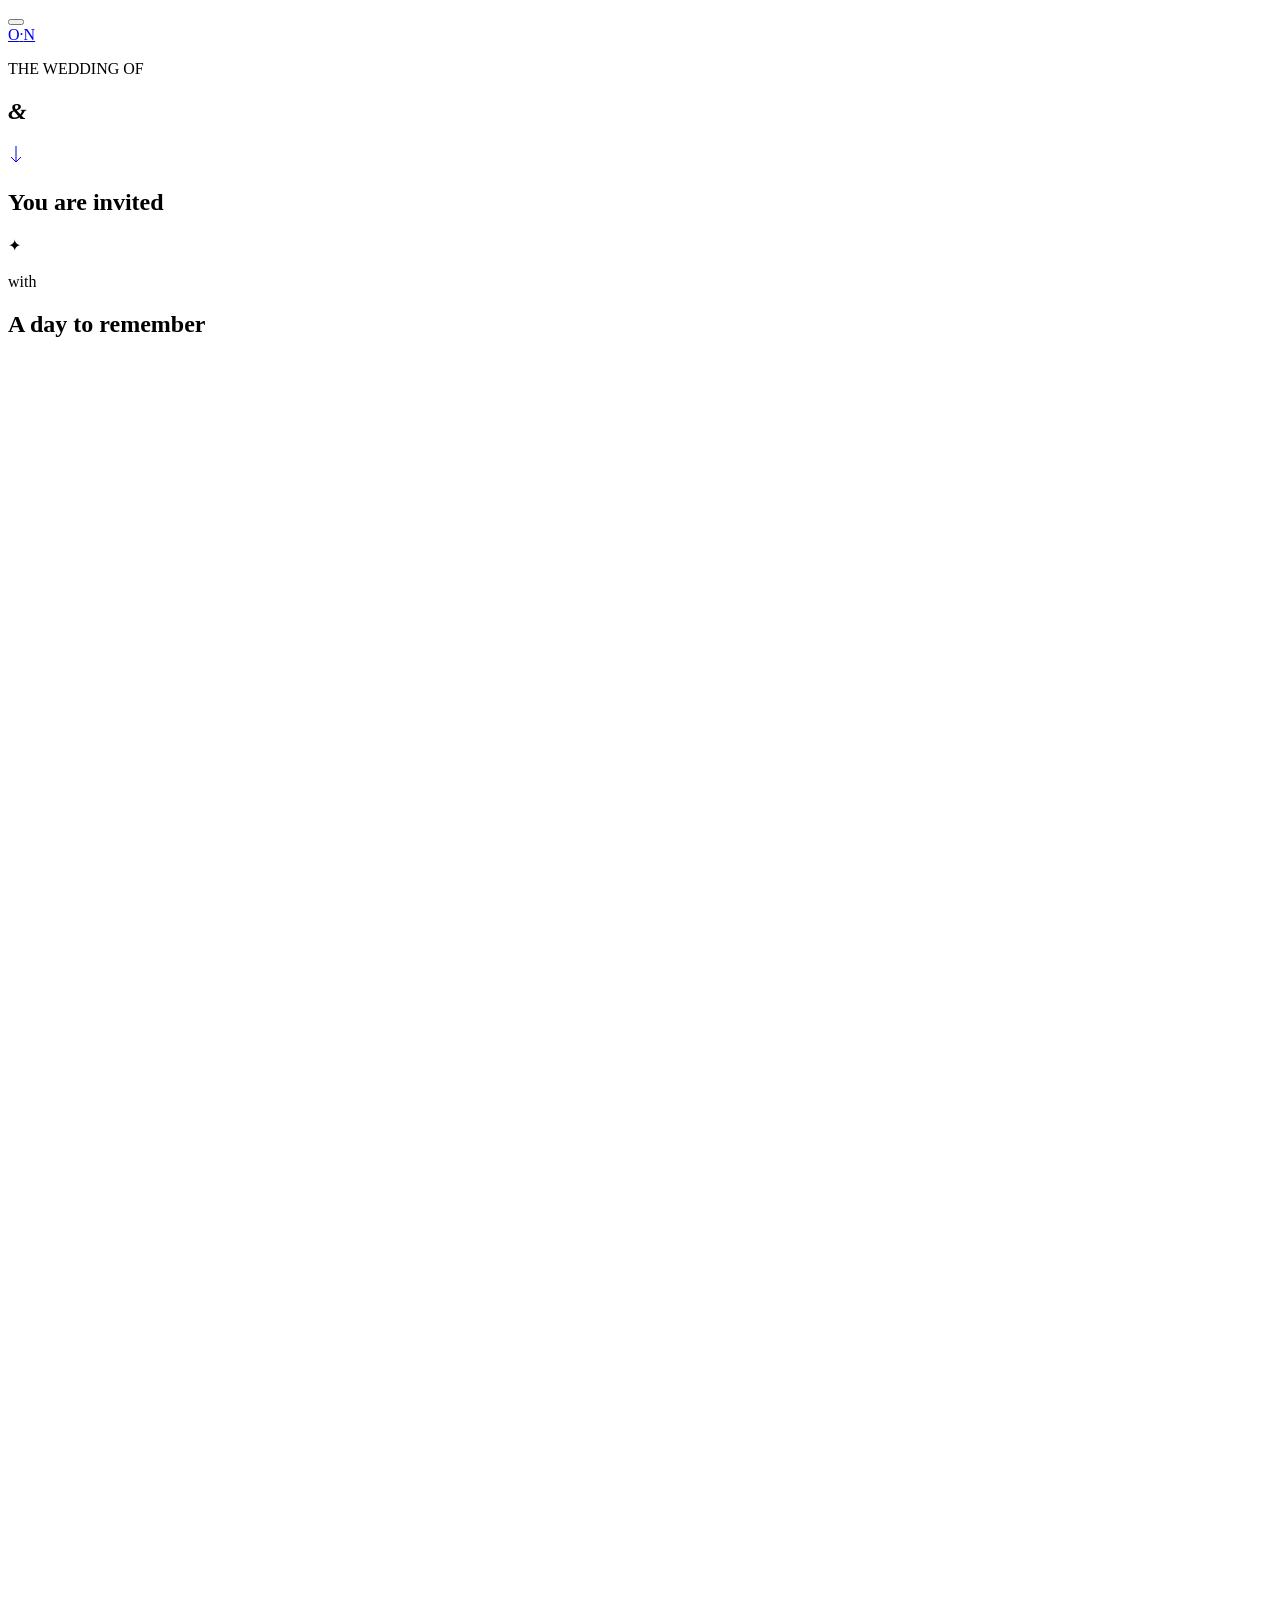
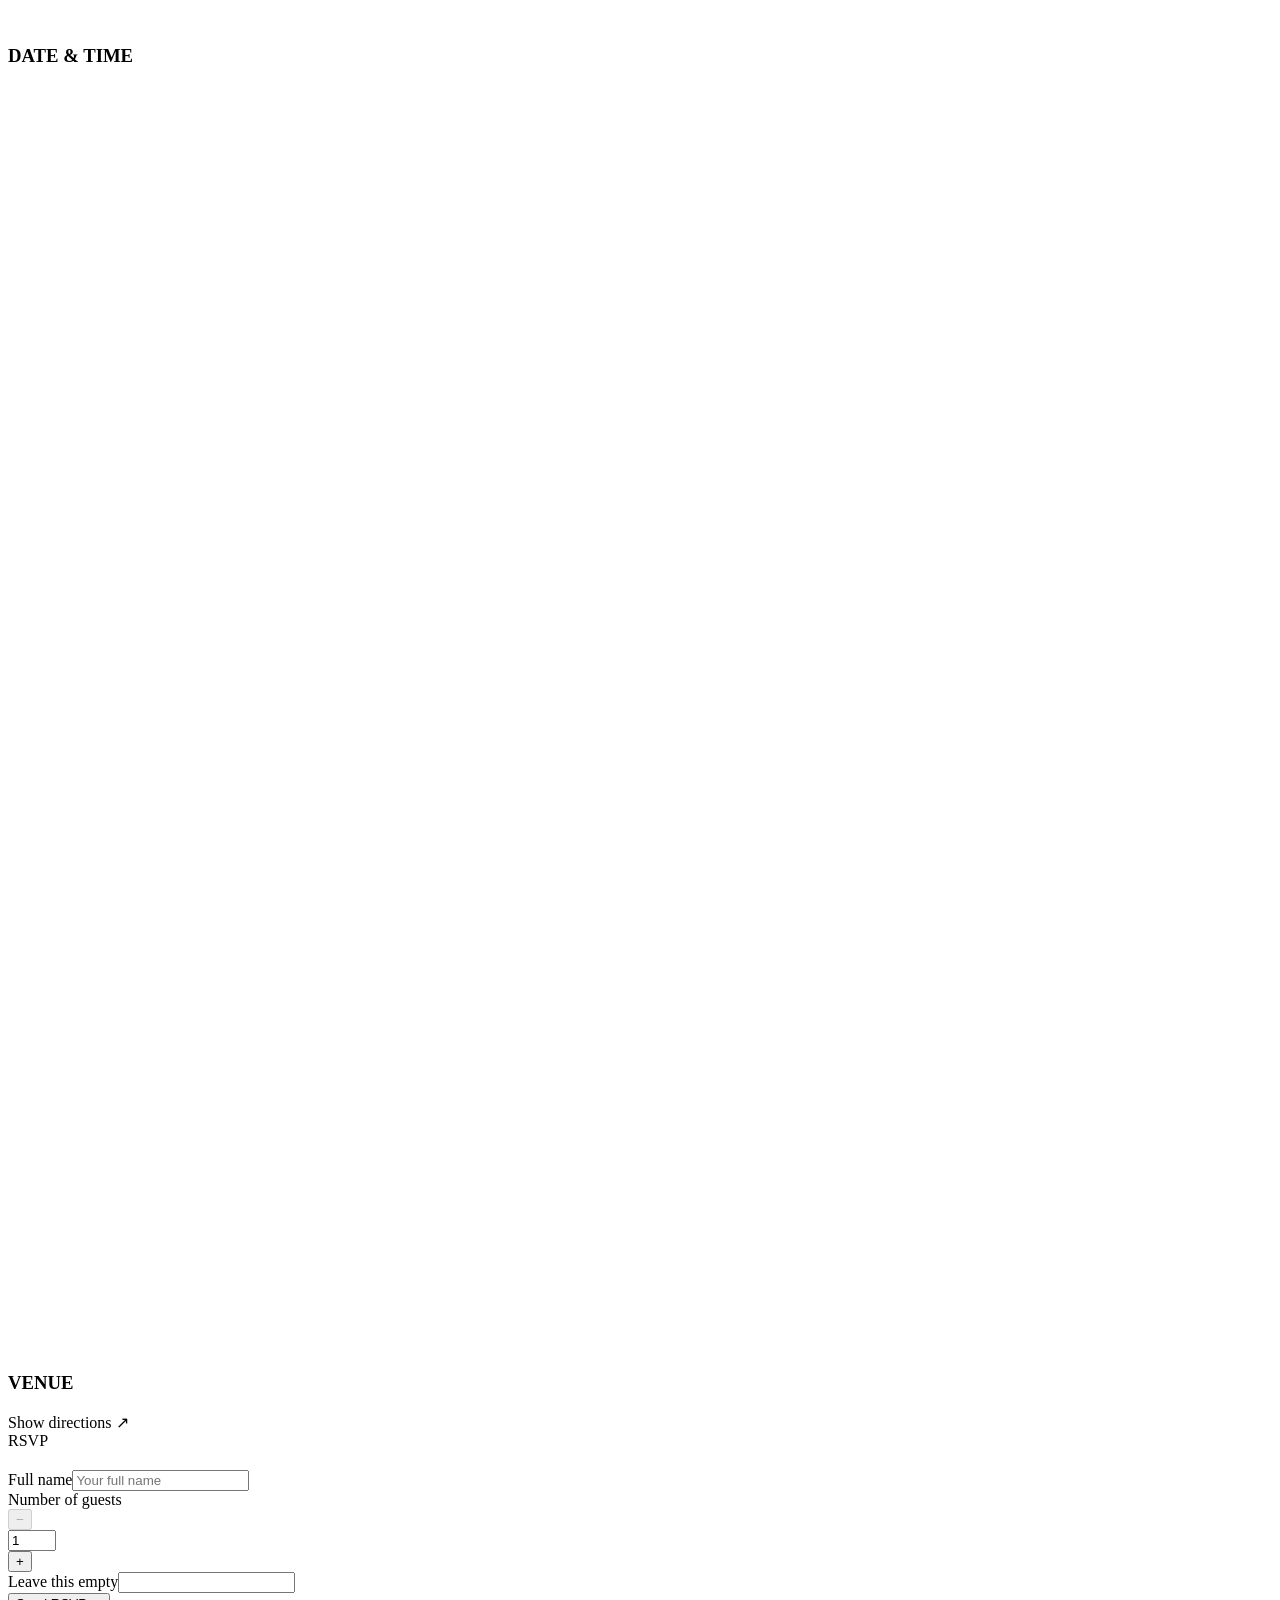
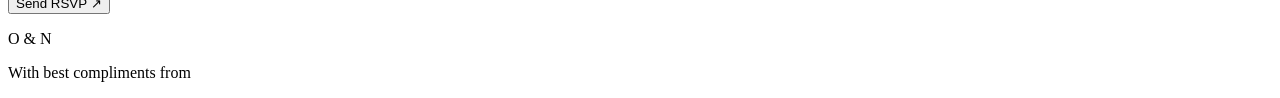
==== nidhin/index.html @ ab28ab64 "Create index.html" ====
<!doctype html>
<html lang="en">
<head>
<meta charset="UTF-8"><meta name="viewport" content="width=device-width, initial-scale=1, viewport-fit=cover"><meta name="theme-color" content="#f6f2e9">
<title>Nidhin K Cherian with Olivia Ann Shaji | 26 December 2026</title><meta name="description" content="An invitation from Nidhin’s family. Saturday, 26 December 2026. Wedding- 11:00 am. St. Thomas Marthoma Church (SCS), Thiruvalla.">
<meta property="og:type" content="website"><meta property="og:title" content="Nidhin K Cherian with Olivia Ann Shaji | 26 December 2026"><meta property="og:description" content="An invitation from Nidhin’s family. Saturday, 26 December 2026. Wedding- 11:00 am. St. Thomas Marthoma Church (SCS), Thiruvalla."><meta property="og:url" content="https://nidhincherian98.github.io/olivia-nidhin-wedding/nidhin/"><meta property="og:image" content="https://nidhincherian98.github.io/olivia-nidhin-wedding/og.png"><meta property="og:image:width" content="1536"><meta property="og:image:height" content="1024"><meta name="twitter:card" content="summary_large_image"><meta name="twitter:title" content="Nidhin K Cherian with Olivia Ann Shaji | 26 December 2026"><meta name="twitter:description" content="An invitation from Nidhin’s family. Saturday, 26 December 2026. Wedding- 11:00 am. St. Thomas Marthoma Church (SCS), Thiruvalla."><meta name="twitter:image" content="https://nidhincherian98.github.io/olivia-nidhin-wedding/og.png">
<link rel="icon" href="/olivia-nidhin-wedding/favicon.svg" type="image/svg+xml"><link rel="preconnect" href="https://fonts.googleapis.com"><link rel="preconnect" href="https://fonts.gstatic.com" crossorigin><link href="https://fonts.googleapis.com/css2?family=Cormorant+Garamond:ital,wght@0,400;0,500;0,600;1,400;1,500&family=DM+Sans:wght@400;500&display=swap" rel="stylesheet"><link rel="stylesheet" href="/olivia-nidhin-wedding/style.css?v=3d270fa381a2"><link rel="preload" href="/olivia-nidhin-wedding/florals.webp" as="image">
<script src="/olivia-nidhin-wedding/content.js?v=b2e755d96387" defer></script><script src="/olivia-nidhin-wedding/app.js?v=c8d9e3e3cae9" defer></script>
</head>
<body data-side="nidhin" class="sealed">
<div id="cover" class="cover">
  <div class="flap flap-left"><div class="cover-frame"></div></div><div class="flap flap-right"><div class="cover-frame"></div></div>
  <div class="ribbon ribbon-left"></div><div class="ribbon ribbon-right"></div>
  <button id="open-invitation" class="bow-button" aria-label="Untie the ribbon and open the wedding invitation">
    <span class="bow-piece bow-left"></span><span class="bow-piece bow-right"></span><span class="bow-piece bow-knot"></span>
  </button>
</div>
<main id="invitation" inert>
<header class="site-header"><a href="#home" aria-label="Olivia and Nidhin, back to beginning" class="monogram">O<span>·</span>N</a></header>
<section id="home" class="hero">
  <div class="hero-art" aria-hidden="true"></div>
  <div class="hero-inner">
    <div class="verse"><p data-text="verse"></p><span class="eyebrow" data-text="verseReference"></span></div>
    <div class="hero-names"><p class="eyebrow">THE WEDDING OF</p><h1 tabindex="-1" id="wedding-title"><span data-text="groomShort"></span><em>&amp;</em><span data-text="brideShort"></span></h1></div>
    <div class="hero-date"><span class="tiny-rule"></span><p data-text="shortDate"></p></div>
    <a class="scroll-cue" href="#invited" aria-label="Scroll to the invitation"><span></span><svg width="16" height="20" viewBox="0 0 16 20" fill="none" aria-hidden="true"><path d="M8 1v16m-5-5 5 5 5-5" stroke="currentColor"/></svg></a>
  </div>
</section>
<section id="invited" class="invited section-pad reveal">
  
  <h2>You are invited</h2><div class="ornament" aria-hidden="true">✦</div>
  <div class="family-copy"><p class="parents" data-family="parents"></p><p class="home" data-family="home"></p><p class="request" data-family="request"></p></div>
  <div class="couple-names"><h3 data-text="groom"></h3><p class="with">with</p><h3 data-text="bride"></h3></div>
  <p class="relation" data-family="relation"></p><p class="home" data-family="relationHome"></p>
</section>
<section id="photos" class="photo-gallery" hidden aria-label="Olivia and Nidhin"></section>
<section id="details" class="details section-pad reveal">
  <h2>A day to remember</h2>
  <div class="detail-grid"><div class="detail-item"><svg viewBox="0 0 32 32" fill="none" aria-hidden="true"><rect x="5" y="7" width="22" height="21" rx="1"/><path d="M10 3v8m12-8v8M5 14h22M11 20h3m4 0h3m-10 4h3"/></svg><h3 class="eyebrow">DATE & TIME</h3><p class="detail-main" data-text="date"></p><p data-text="time"></p><p class="muted" data-text="reception"></p></div>
  <div class="detail-item"><svg viewBox="0 0 32 32" fill="none" aria-hidden="true"><path d="M26 13c0 8-10 15-10 15S6 21 6 13a10 10 0 1 1 20 0Z"/><circle cx="16" cy="13" r="3.5"/></svg><h3 class="eyebrow">VENUE</h3><p class="detail-main" data-text="venue"></p><p data-text="location"></p><a id="maps-link" class="text-link" target="_blank" rel="noopener noreferrer">Show directions <span aria-hidden="true">↗</span></a></div></div>
</section>
<section id="rsvp" class="rsvp section-pad reveal"><div class="rsvp-inner"><span class="section-number">RSVP</span><h2 data-text="rsvpTitle"></h2>
<form id="rsvp-form"><div class="field"><label for="full-name">Full name</label><input id="full-name" name="fullName" type="text" autocomplete="name" required minlength="2" maxlength="100" placeholder="Your full name"></div><div class="field"><label for="guests">Number of guests</label><div class="participant-stepper"><button type="button" id="remove-participant" aria-label="Remove one guest" disabled>−</button><div class="participant-value"><input id="guests" name="guests" type="number" inputmode="numeric" min="1" max="50" step="1" value="1" required></div><button type="button" id="add-participant" aria-label="Add one guest">+</button></div></div><div class="honeypot" aria-hidden="true"><label>Leave this empty<input name="website" tabindex="-1" autocomplete="off"></label></div><button class="submit" type="submit">Send RSVP <span aria-hidden="true">↗</span></button><p id="rsvp-status" class="form-status" role="status" aria-live="polite"></p></form>
</div></section>
<footer><div class="footer-mark" aria-hidden="true">O<span> & </span>N</div><p>With best compliments from</p><p class="compliments" data-family="compliments"></p><span class="footer-date" data-text="shortDate"></span></footer>
</main>
<div class="music-wrap" hidden id="music-wrap"><div id="music-panel" hidden><div class="music-panel-header"><span>Our wedding soundtrack</span><button id="close-music" aria-label="Close and pause music">×</button></div><div id="youtube-player"></div><a id="youtube-link" target="_blank" rel="noopener noreferrer">Listen on YouTube ↗</a></div><button id="music-button" class="music-button" aria-label="Play wedding music" aria-expanded="false"><svg viewBox="0 0 24 24" fill="none" aria-hidden="true"><path d="M9 18V5l11-2v13M9 8l11-2"/><ellipse cx="6" cy="18" rx="3" ry="2.5"/><ellipse cx="17" cy="16" rx="3" ry="2.5"/></svg><span>Music</span></button></div>
<noscript><style>.cover{display:none}body.sealed{overflow:auto}main{visibility:visible}.reveal{opacity:1;transform:none}</style><p class="noscript">Please enable JavaScript to view the personalised invitation and RSVP.</p></noscript>
</body></html>
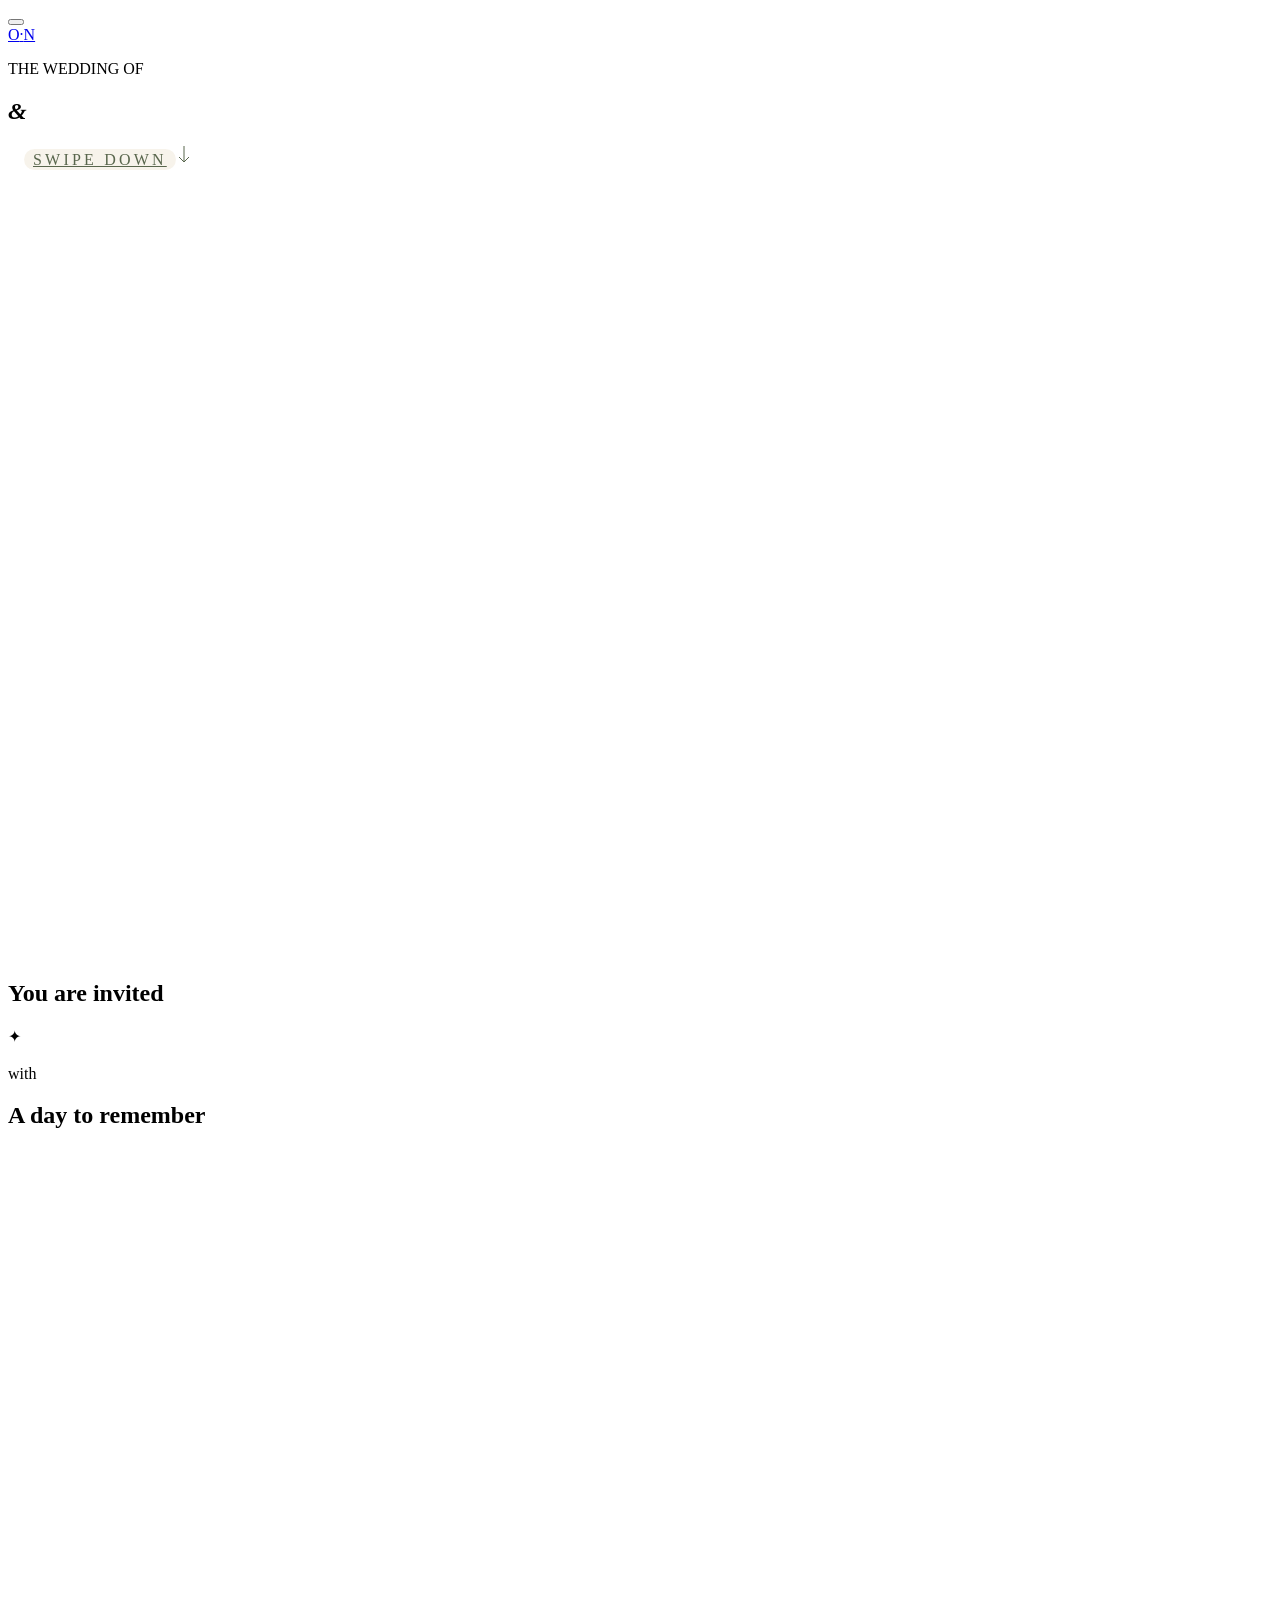
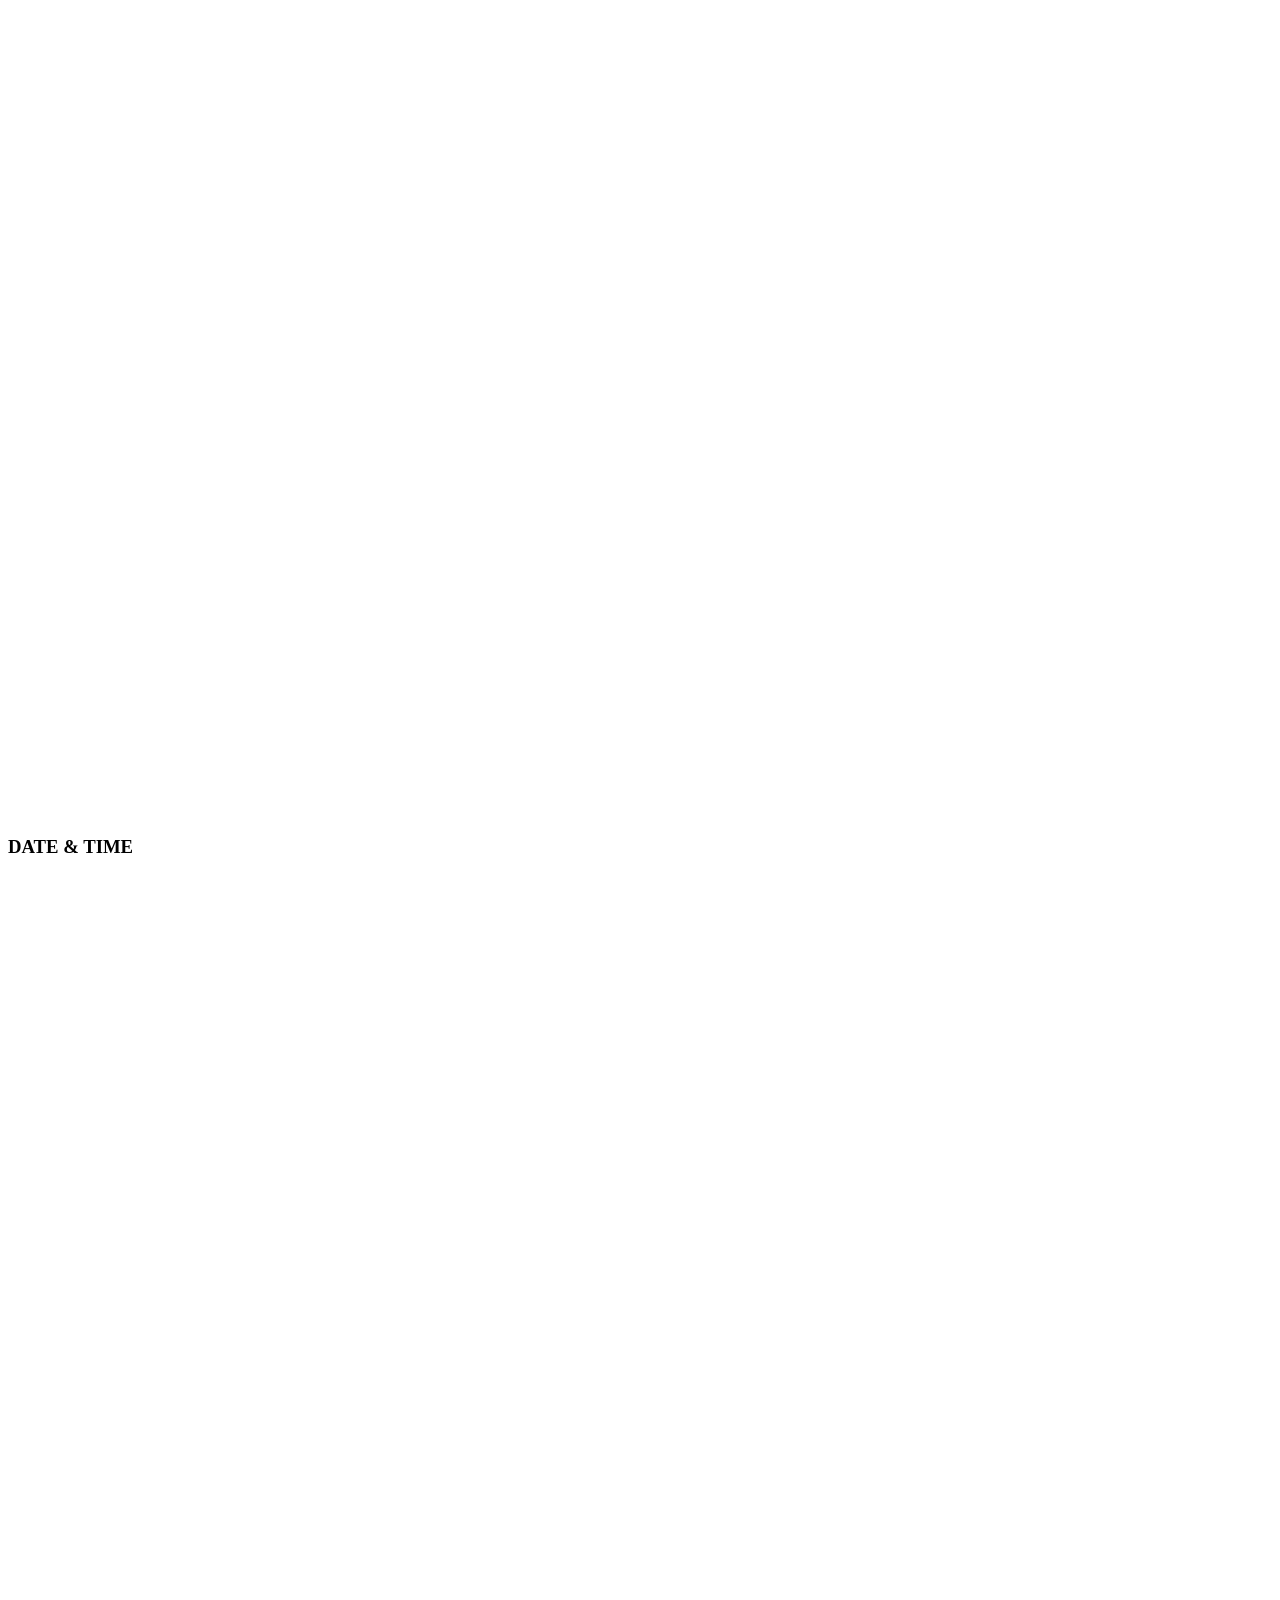
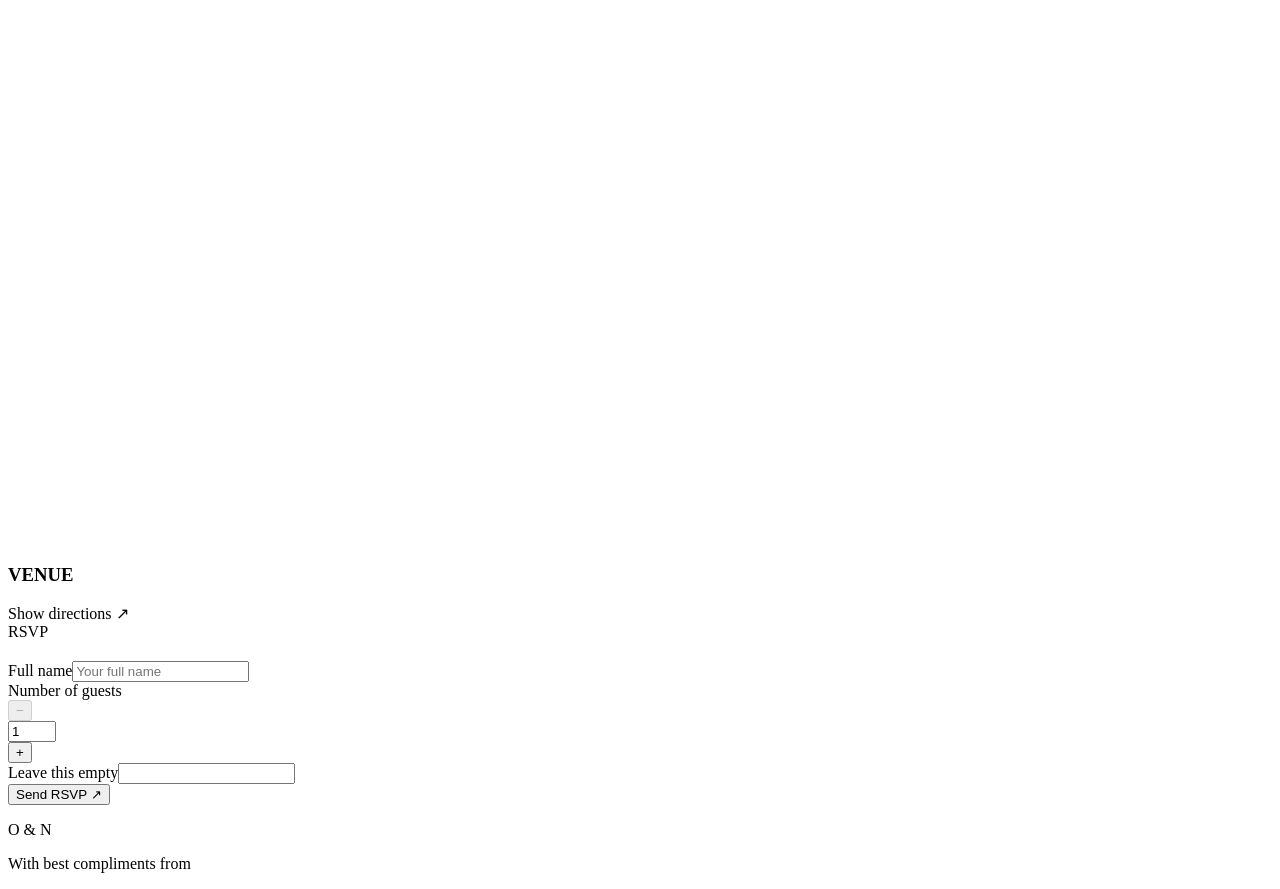
==== commit ecb0c597: "Add a subtle swipe-down hint to Nidhin invitation" ====
--- a/nidhin/index.html
+++ b/nidhin/index.html
@@ -4,8 +4,16 @@
 <meta charset="UTF-8"><meta name="viewport" content="width=device-width, initial-scale=1, viewport-fit=cover"><meta name="theme-color" content="#f6f2e9">
 <title>Nidhin K Cherian with Olivia Ann Shaji | 26 December 2026</title><meta name="description" content="An invitation from Nidhin’s family. Saturday, 26 December 2026. Wedding- 11:00 am. St. Thomas Marthoma Church (SCS), Thiruvalla.">
 <meta property="og:type" content="website"><meta property="og:title" content="Nidhin K Cherian with Olivia Ann Shaji | 26 December 2026"><meta property="og:description" content="An invitation from Nidhin’s family. Saturday, 26 December 2026. Wedding- 11:00 am. St. Thomas Marthoma Church (SCS), Thiruvalla."><meta property="og:url" content="https://nidhincherian98.github.io/olivia-nidhin-wedding/nidhin/"><meta property="og:image" content="https://nidhincherian98.github.io/olivia-nidhin-wedding/og.png"><meta property="og:image:width" content="1536"><meta property="og:image:height" content="1024"><meta name="twitter:card" content="summary_large_image"><meta name="twitter:title" content="Nidhin K Cherian with Olivia Ann Shaji | 26 December 2026"><meta name="twitter:description" content="An invitation from Nidhin’s family. Saturday, 26 December 2026. Wedding- 11:00 am. St. Thomas Marthoma Church (SCS), Thiruvalla."><meta name="twitter:image" content="https://nidhincherian98.github.io/olivia-nidhin-wedding/og.png">
-<link rel="icon" href="/olivia-nidhin-wedding/favicon.svg" type="image/svg+xml"><link rel="preconnect" href="https://fonts.googleapis.com"><link rel="preconnect" href="https://fonts.gstatic.com" crossorigin><link href="https://fonts.googleapis.com/css2?family=Cormorant+Garamond:ital,wght@0,400;0,500;0,600;1,400;1,500&family=DM+Sans:wght@400;500&display=swap" rel="stylesheet"><link rel="stylesheet" href="/olivia-nidhin-wedding/style.css?v=3d270fa381a2"><link rel="preload" href="/olivia-nidhin-wedding/florals.webp" as="image">
-<script src="/olivia-nidhin-wedding/content.js?v=b2e755d96387" defer></script><script src="/olivia-nidhin-wedding/app.js?v=c8d9e3e3cae9" defer></script>
+<link rel="icon" href="/olivia-nidhin-wedding/favicon.svg" type="image/svg+xml"><link rel="preconnect" href="https://fonts.googleapis.com"><link rel="preconnect" href="https://fonts.gstatic.com" crossorigin><link href="https://fonts.googleapis.com/css2?family=Cormorant+Garamond:ital,wght@0,400;0,500;0,600;1,400;1,500&family=DM+Sans:wght@400;500&display=swap" rel="stylesheet"><link rel="stylesheet" href="/olivia-nidhin-wedding/style.css?v=original-ribbon-restored"><link rel="preload" href="/olivia-nidhin-wedding/florals.webp" as="image">
+<script src="/olivia-nidhin-wedding/content.js?v=b2e755d96387" defer></script><script src="/olivia-nidhin-wedding/app.js?v=original-ribbon-restored" defer></script>
+<style id="swipe-hint-style">
+.hero{min-height:100svh}
+.hero .hero-date{padding-bottom:0}
+.hero .scroll-cue{gap:7px;padding:7px 16px 3px;color:#59664d;animation:none;flex-shrink:0}
+.hero .scroll-cue span{height:auto;width:auto;background:rgba(246,242,233,.88);border-radius:16px;padding:2px 9px;font:500 10px/1.5 var(--sans);letter-spacing:.2em;text-transform:uppercase}
+.hero .scroll-cue svg{animation:float 2.6s ease-in-out infinite;flex-shrink:0}
+@media(max-height:720px){.hero{padding-top:64px}.hero-inner{min-height:calc(100svh - 89px);gap:18px}.hero .verse{padding-top:8px}.hero-names>.eyebrow{margin-bottom:14px}}
+</style>
 </head>
 <body data-side="nidhin" class="sealed">
 <div id="cover" class="cover">
@@ -23,7 +31,7 @@
     <div class="verse"><p data-text="verse"></p><span class="eyebrow" data-text="verseReference"></span></div>
     <div class="hero-names"><p class="eyebrow">THE WEDDING OF</p><h1 tabindex="-1" id="wedding-title"><span data-text="groomShort"></span><em>&amp;</em><span data-text="brideShort"></span></h1></div>
     <div class="hero-date"><span class="tiny-rule"></span><p data-text="shortDate"></p></div>
-    <a class="scroll-cue" href="#invited" aria-label="Scroll to the invitation"><span></span><svg width="16" height="20" viewBox="0 0 16 20" fill="none" aria-hidden="true"><path d="M8 1v16m-5-5 5 5 5-5" stroke="currentColor"/></svg></a>
+    <a class="scroll-cue" href="#invited" aria-label="Scroll to the invitation"><span>Swipe down</span><svg width="16" height="20" viewBox="0 0 16 20" fill="none" aria-hidden="true"><path d="M8 1v16m-5-5 5 5 5-5" stroke="currentColor"/></svg></a>
   </div>
 </section>
 <section id="invited" class="invited section-pad reveal">
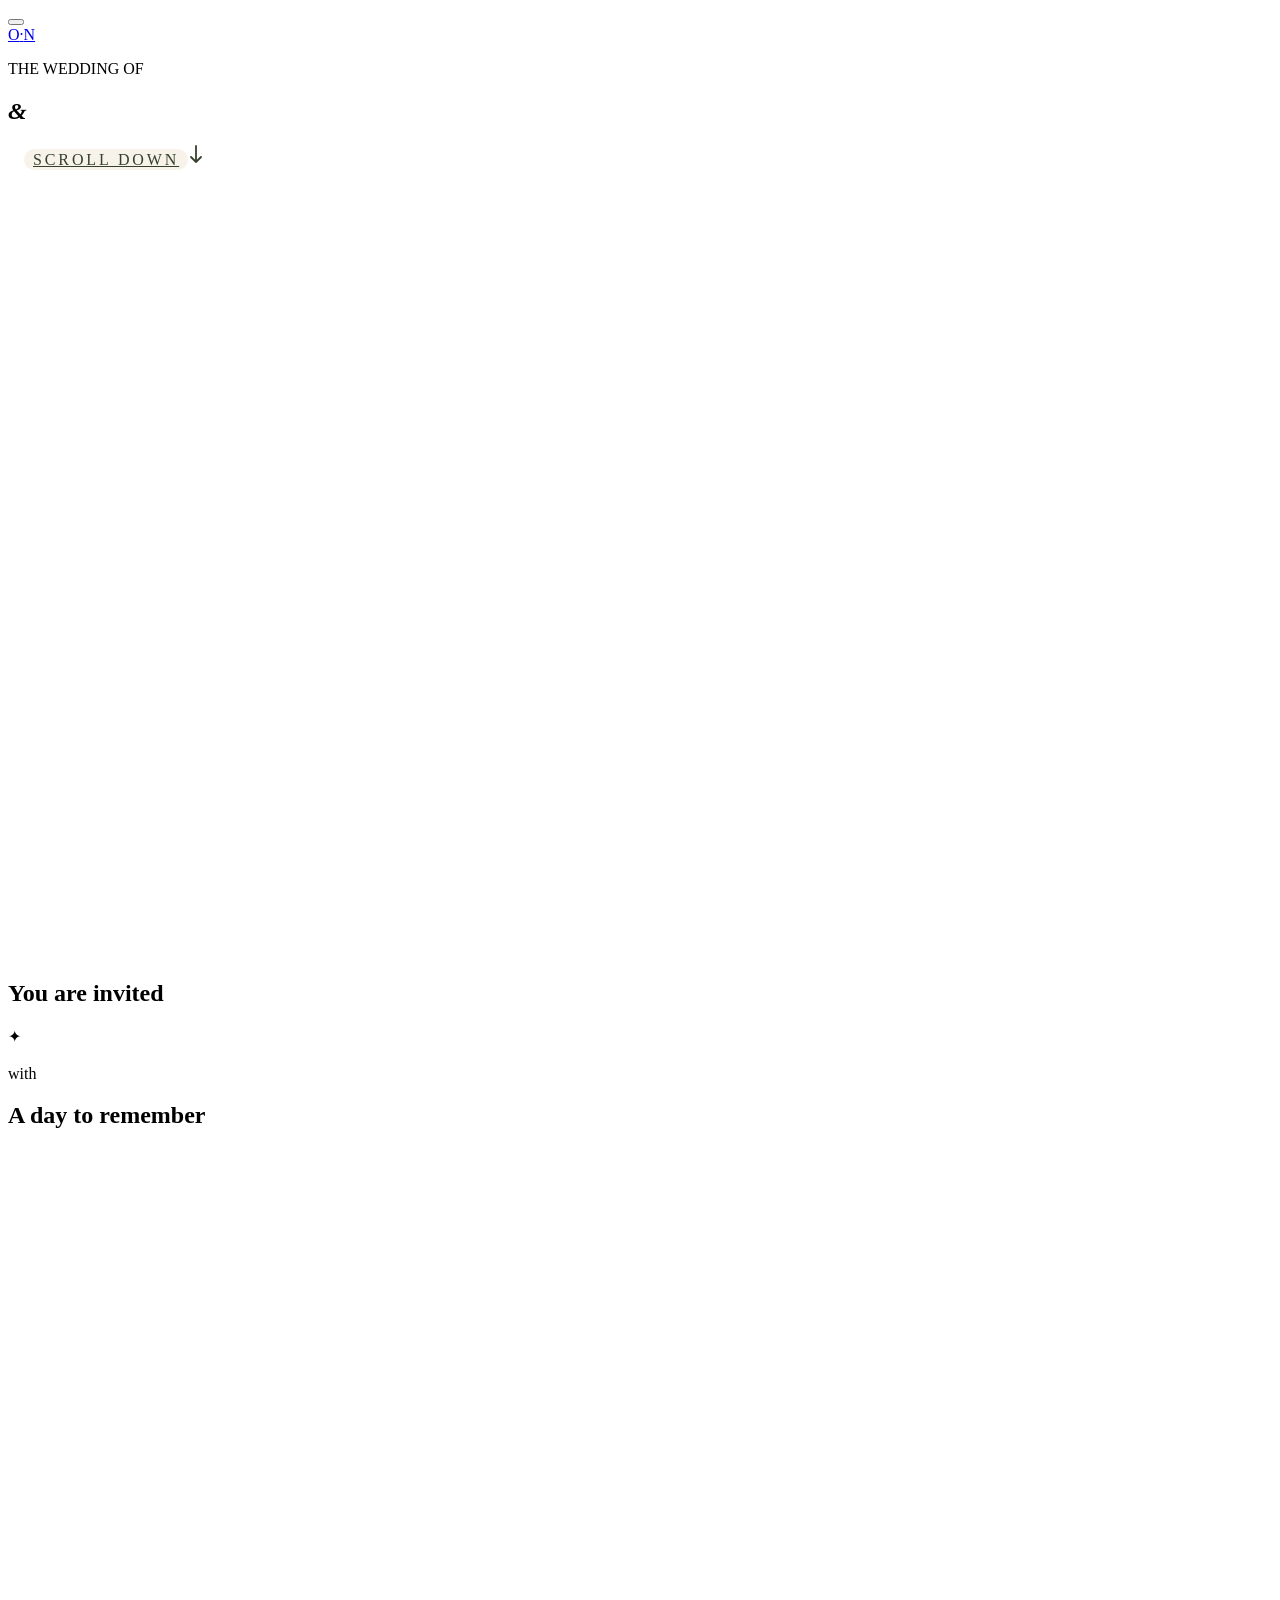
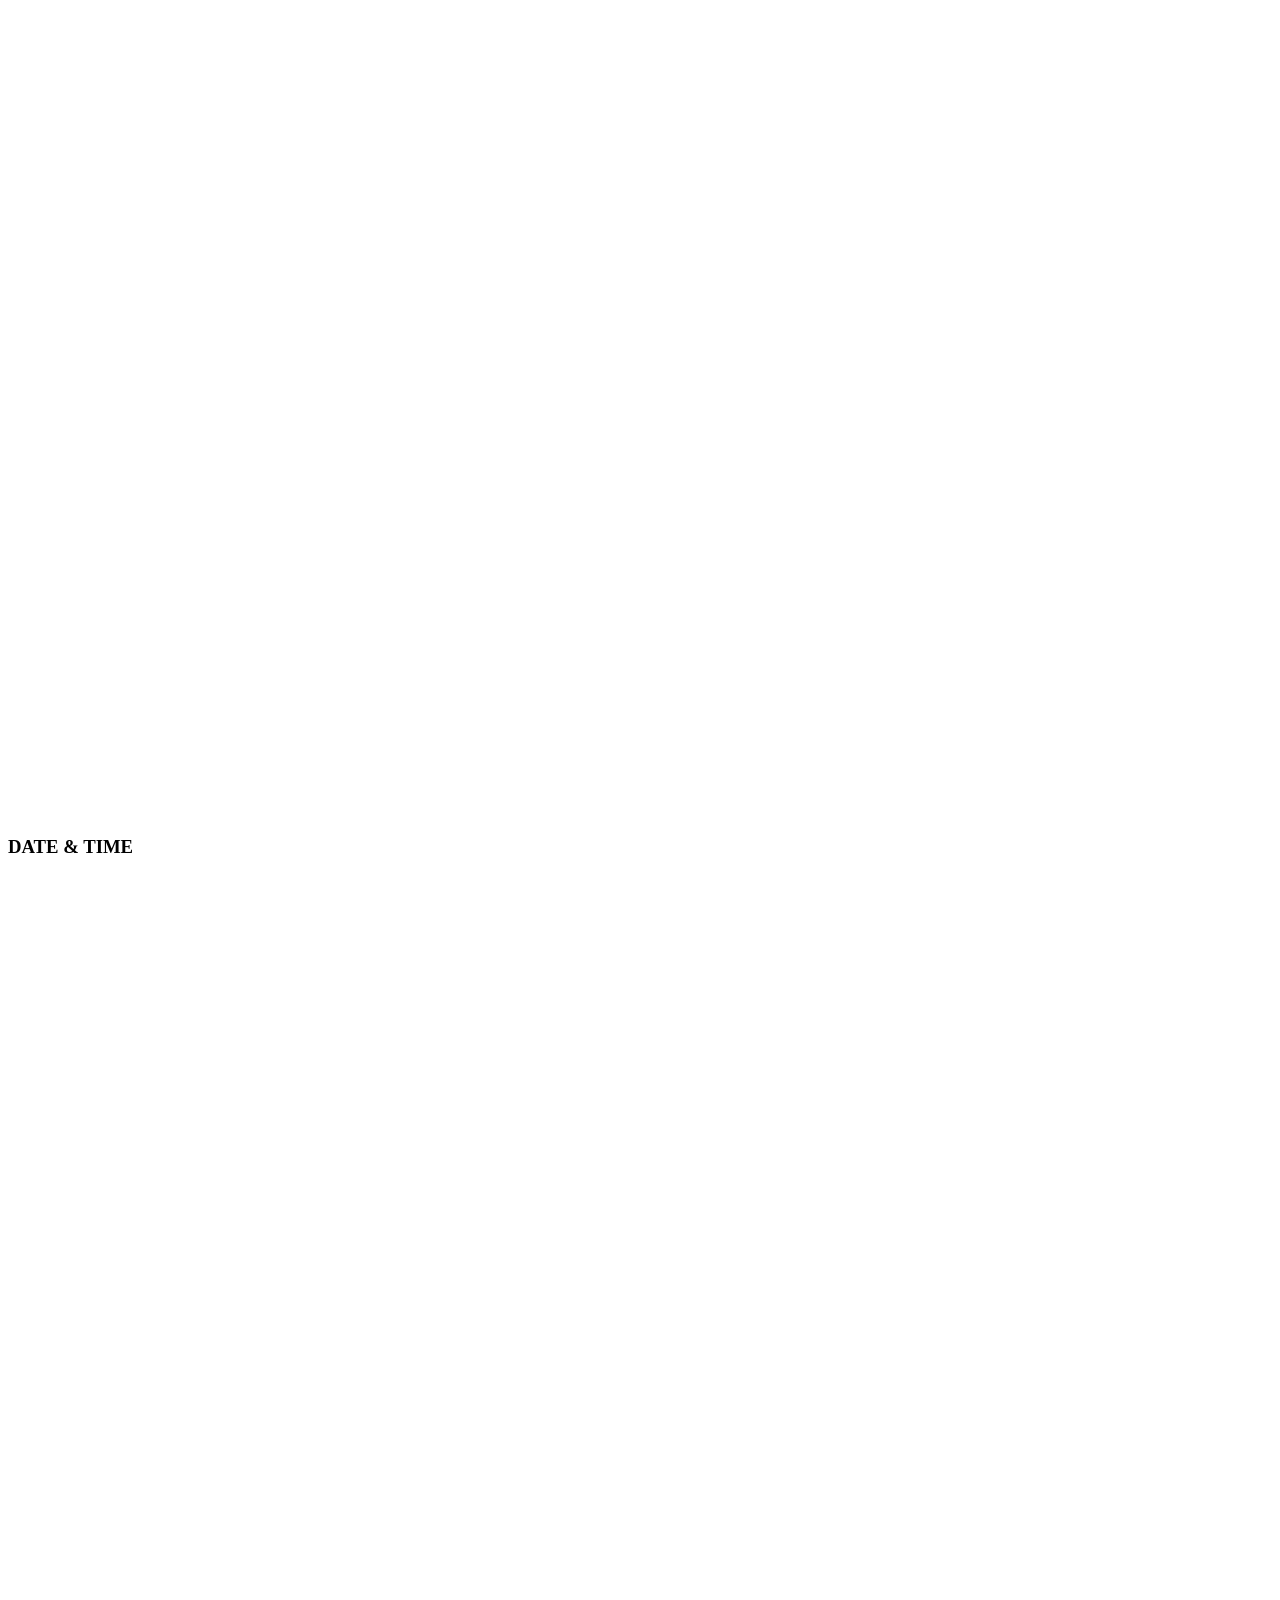
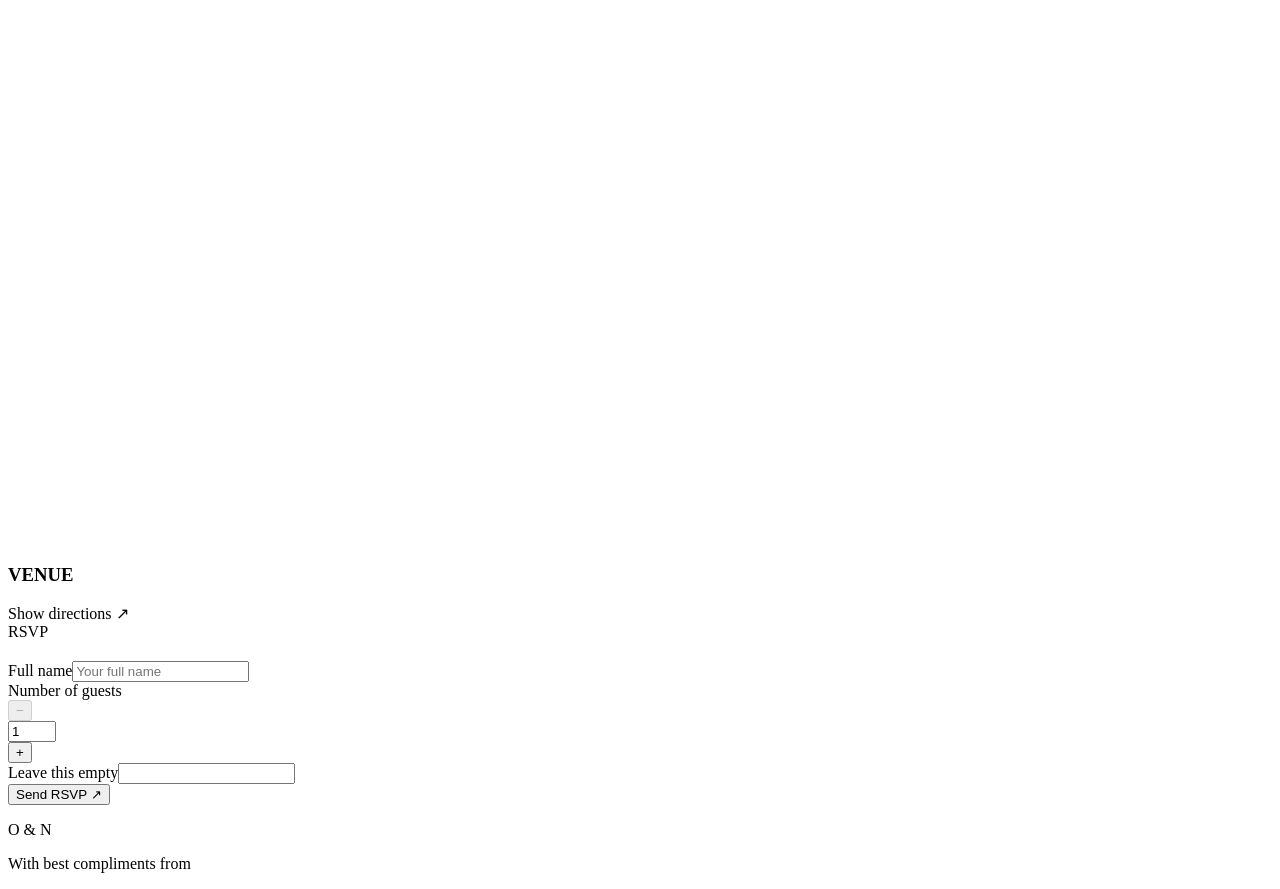
==== commit 8c234cd9: "Make Scroll down label and arrow clearer" ====
--- a/nidhin/index.html
+++ b/nidhin/index.html
@@ -9,9 +9,9 @@
 <style id="swipe-hint-style">
 .hero{min-height:100svh}
 .hero .hero-date{padding-bottom:0}
-.hero .scroll-cue{gap:7px;padding:7px 16px 3px;color:#59664d;animation:none;flex-shrink:0}
-.hero .scroll-cue span{height:auto;width:auto;background:rgba(246,242,233,.88);border-radius:16px;padding:2px 9px;font:500 10px/1.5 var(--sans);letter-spacing:.2em;text-transform:uppercase}
-.hero .scroll-cue svg{animation:float 2.6s ease-in-out infinite;flex-shrink:0}
+.hero .scroll-cue{gap:7px;padding:7px 16px 3px;color:#35412c;animation:none;flex-shrink:0}
+.hero .scroll-cue span{height:auto;width:auto;background:rgba(246,242,233,.88);border-radius:16px;padding:2px 9px;font:600 11px/1.5 var(--sans);letter-spacing:.18em;text-transform:uppercase}
+.hero .scroll-cue svg{stroke-width:1.8;stroke-linecap:round;stroke-linejoin:round;animation:float 2.6s ease-in-out infinite;flex-shrink:0}
 @media(max-height:720px){.hero{padding-top:64px}.hero-inner{min-height:calc(100svh - 89px);gap:18px}.hero .verse{padding-top:8px}.hero-names>.eyebrow{margin-bottom:14px}}
 </style>
 </head>
@@ -31,7 +31,7 @@
     <div class="verse"><p data-text="verse"></p><span class="eyebrow" data-text="verseReference"></span></div>
     <div class="hero-names"><p class="eyebrow">THE WEDDING OF</p><h1 tabindex="-1" id="wedding-title"><span data-text="groomShort"></span><em>&amp;</em><span data-text="brideShort"></span></h1></div>
     <div class="hero-date"><span class="tiny-rule"></span><p data-text="shortDate"></p></div>
-    <a class="scroll-cue" href="#invited" aria-label="Scroll to the invitation"><span>Swipe down</span><svg width="16" height="20" viewBox="0 0 16 20" fill="none" aria-hidden="true"><path d="M8 1v16m-5-5 5 5 5-5" stroke="currentColor"/></svg></a>
+    <a class="scroll-cue" href="#invited" aria-label="Scroll to the invitation"><span>Scroll down</span><svg width="16" height="20" viewBox="0 0 16 20" fill="none" aria-hidden="true"><path d="M8 1v16m-5-5 5 5 5-5" stroke="currentColor"/></svg></a>
   </div>
 </section>
 <section id="invited" class="invited section-pad reveal">
